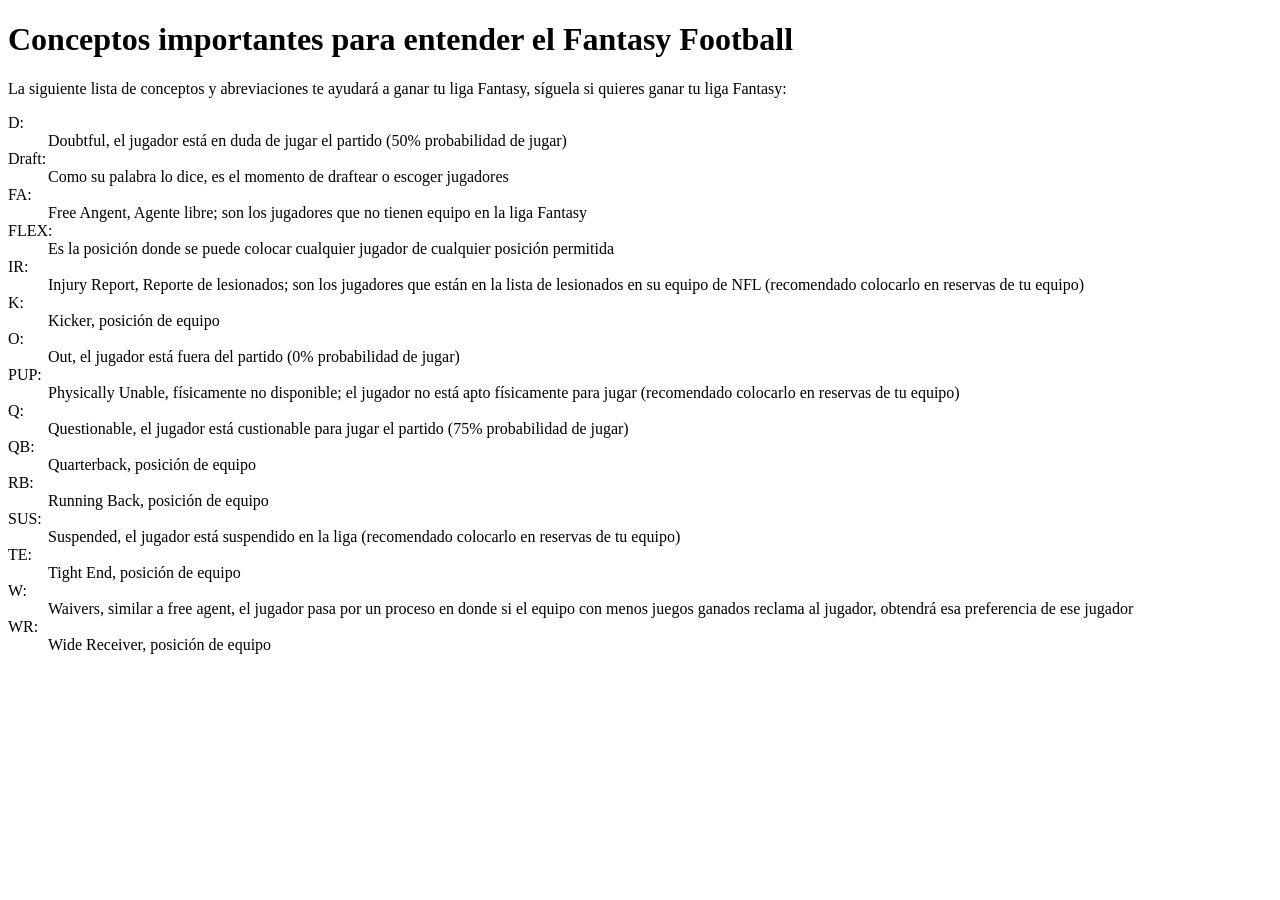
==== conceptos.html @ a5495306 "Conceptos Avance" ====
<!DOCTYPE html>
<html lang="en">
<head>
    <meta charset="UTF-8">
    <meta name="viewport" content="width=device-width, initial-scale=1.0">
    <title>Document</title>
</head>
<h1>Conceptos importantes para entender el Fantasy Football</h1>
<body>
    <p>La siguiente lista de conceptos y abreviaciones te ayudará a ganar tu liga Fantasy, síguela si quieres ganar tu liga Fantasy:</p>
    <dl>
        <dt>D:</dt>
            <dd>Doubtful, el jugador está en duda de jugar el partido (50% probabilidad de jugar)</dd>
        <dt>Draft:</dt>
            <dd>Como su palabra lo dice, es el momento de draftear o escoger jugadores</dd>
        <dt>FA:</dt>
            <dd>Free Angent, Agente libre; son los jugadores que no tienen equipo en la liga Fantasy</dd>
        <dt>FLEX:</dt>
            <dd>Es la posición donde se puede colocar cualquier jugador de cualquier posición permitida</dd>
        <dt>IR:</dt>
            <dd>Injury Report, Reporte de lesionados; son los jugadores que están en la lista de lesionados en su equipo de NFL (recomendado colocarlo en reservas de tu equipo)</dd>
        <dt>K:</dt>
            <dd>Kicker, posición de equipo</dd>
        <dt>O:</dt>
            <dd>Out, el jugador está fuera del partido (0% probabilidad de jugar)</dd>
        <dt>PUP:</dt>
            <dd>Physically Unable, físicamente no disponible; el jugador no está apto físicamente para jugar (recomendado colocarlo en reservas de tu equipo)</dd>
        <dt>Q:</dt>
            <dd>Questionable, el jugador está custionable para jugar el partido (75% probabilidad de jugar)</dd>
        <dt>QB:</dt>
            <dd>Quarterback, posición de equipo</dd>
        <dt>RB:</dt>
            <dd>Running Back, posición de equipo</dd>
        <dt>SUS:</dt>
            <dd>Suspended, el jugador está suspendido en la liga (recomendado colocarlo en reservas de tu equipo)</dd>
        <dt>TE:</dt>
            <dd>Tight End, posición de equipo</dd>
        <dt>W:</dt>
            <dd>Waivers, similar a free agent, el jugador pasa por un proceso en donde si el equipo con menos juegos ganados reclama al jugador, obtendrá esa preferencia de ese jugador </dd>
        <dt>WR:</dt>
        <dd>Wide Receiver, posición de equipo</dd>
    </dl>
    
</body>
</html>
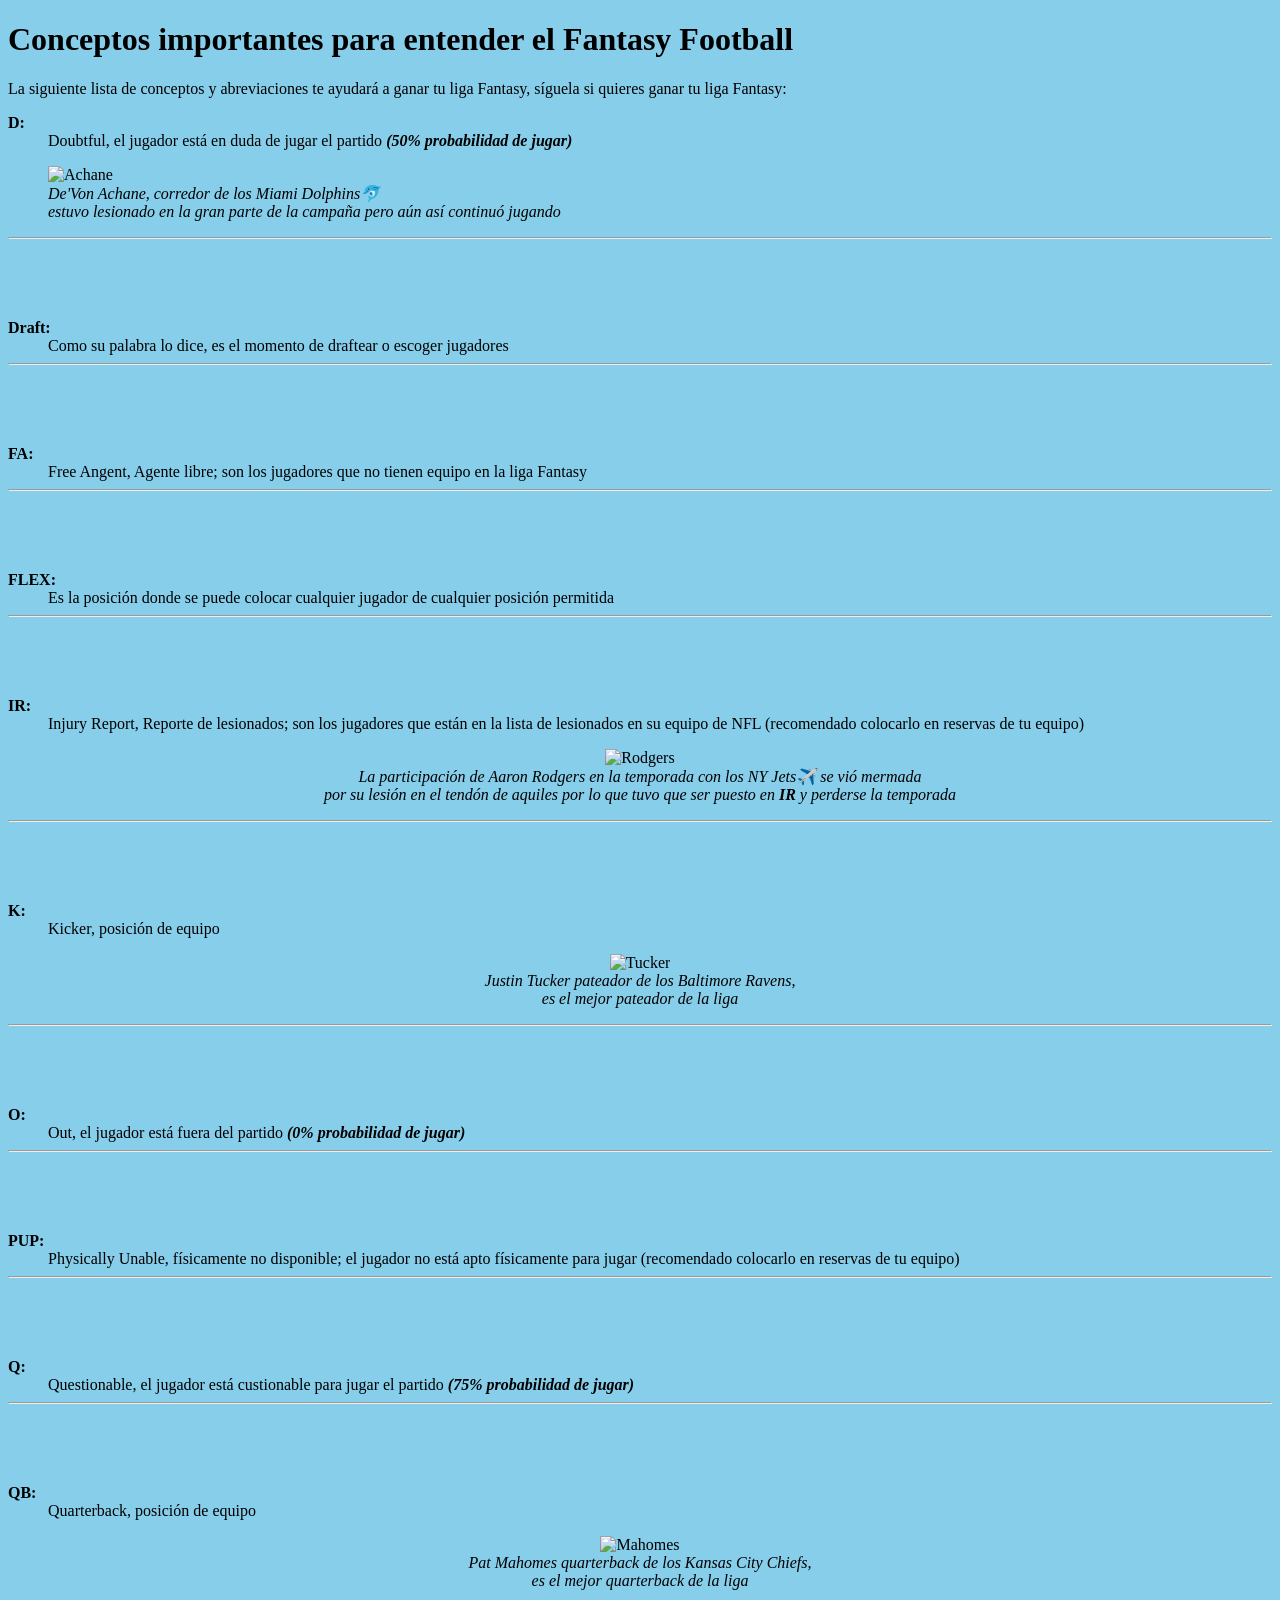
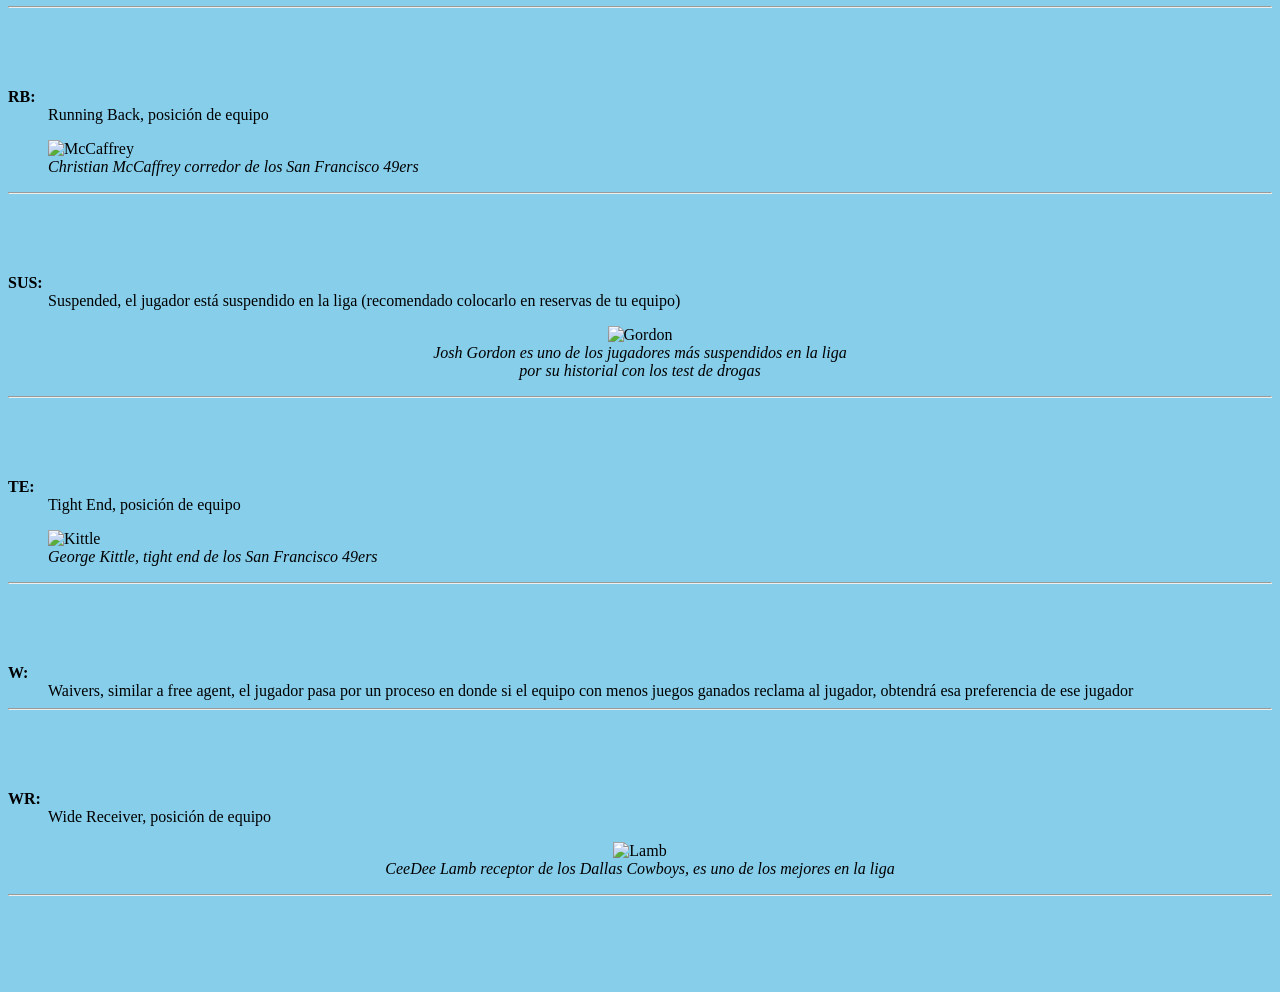
==== commit dd825f09: "Conceptos completos" ====
--- a/conceptos.html
+++ b/conceptos.html
@@ -3,42 +3,149 @@
 <head>
     <meta charset="UTF-8">
     <meta name="viewport" content="width=device-width, initial-scale=1.0">
-    <title>Document</title>
+    <title>Configuracion</title>
 </head>
 <h1>Conceptos importantes para entender el Fantasy Football</h1>
-<body>
+<body style="background-color: skyblue;">
     <p>La siguiente lista de conceptos y abreviaciones te ayudará a ganar tu liga Fantasy, síguela si quieres ganar tu liga Fantasy:</p>
     <dl>
-        <dt>D:</dt>
-            <dd>Doubtful, el jugador está en duda de jugar el partido (50% probabilidad de jugar)</dd>
-        <dt>Draft:</dt>
+        <dt><b>D:</b></dt>
+            <dd>Doubtful, el jugador está en duda de jugar el partido <b><em>(50% probabilidad de jugar)</em></b></dd>
+            <figure style="text-align: left;">
+                <img src="https://dims.apnews.com/dims4/default/673e6ec/2147483647/strip/true/crop/4427x2951+0+0/resize/599x399!/quality/90/?url=https%3A%2F%2Fassets.apnews.com%2Fbe%2F76%2F0a874377a03d2bc263964ac47e6a%2F12e3171343ad491ba4195bb27e08415e" alt="Achane" width="150px">
+                <figcaption><i>De'Von Achane, corredor de los Miami Dolphins🐬 <br>estuvo lesionado en la gran parte de la campaña pero aún así continuó jugando</i></figcaption>
+            </figure>
+            <hr>
+        <br>
+        <br>
+        <br>
+        <br>
+        <dt><b>Draft:</b></dt>
             <dd>Como su palabra lo dice, es el momento de draftear o escoger jugadores</dd>
-        <dt>FA:</dt>
+            <hr>
+            <br>
+            <br>
+            <br>
+            <br>
+        <dt><b>FA:</b></dt>
             <dd>Free Angent, Agente libre; son los jugadores que no tienen equipo en la liga Fantasy</dd>
-        <dt>FLEX:</dt>
+            <hr>
+            <br>
+            <br>
+            <br>
+            <br>
+        <dt><b>FLEX:</b></dt>
             <dd>Es la posición donde se puede colocar cualquier jugador de cualquier posición permitida</dd>
-        <dt>IR:</dt>
+            <hr>
+            <br>
+            <br>
+            <br>
+            <br>
+        <dt><b>IR:</b></dt>
             <dd>Injury Report, Reporte de lesionados; son los jugadores que están en la lista de lesionados en su equipo de NFL (recomendado colocarlo en reservas de tu equipo)</dd>
-        <dt>K:</dt>
+            <figure style="text-align: center;">
+                <img src="https://nypost.com/wp-content/uploads/sites/2/2023/11/rodgers-2.jpg?quality=75&strip=all&w=744" alt="Rodgers" width="150px">
+                <figcaption><i>La participación de Aaron Rodgers en la temporada con los NY Jets✈️ se vió mermada <br>por su lesión en el tendón de aquiles por lo que tuvo que ser puesto en <b>IR</b> y perderse la temporada</i></figcaption>
+            </figure>
+            <hr>
+        <br>
+        <br>
+        <br>
+        <br>
+        <dt><b>K:</b></dt>
             <dd>Kicker, posición de equipo</dd>
-        <dt>O:</dt>
-            <dd>Out, el jugador está fuera del partido (0% probabilidad de jugar)</dd>
-        <dt>PUP:</dt>
+            <figure style="text-align: center;">
+                <img src="https://www.si.com/.image/ar_1:1%2Cc_fill%2Ccs_srgb%2Cfl_progressive%2Cq_auto:good%2Cw_1200/MjAxMDM2MDQ3OTMxNDE4Mjc0/justin-tucker.jpg" alt="Tucker" width="150px">
+                <figcaption><i>Justin Tucker pateador de los Baltimore Ravens, <br>es el mejor pateador de la liga</i></figcaption>
+            </figure>
+            <hr>
+        <br>
+        <br>
+        <br>
+        <br>
+        <dt><b>O:</b></dt>
+            <dd>Out, el jugador está fuera del partido <b><em>(0% probabilidad de jugar)</em></b></dd>
+            <hr>
+            <br>
+            <br>
+            <br>
+            <br>
+        <dt><b>PUP:</b></dt>
             <dd>Physically Unable, físicamente no disponible; el jugador no está apto físicamente para jugar (recomendado colocarlo en reservas de tu equipo)</dd>
-        <dt>Q:</dt>
-            <dd>Questionable, el jugador está custionable para jugar el partido (75% probabilidad de jugar)</dd>
-        <dt>QB:</dt>
+            <hr>
+            <br>
+            <br>
+            <br>
+            <br>
+        <dt><b>Q:</b></dt>
+            <dd>Questionable, el jugador está custionable para jugar el partido <b><em>(75% probabilidad de jugar)</em></b></dd>
+            <hr>
+            <br>
+            <br>
+            <br>
+            <br>
+        <dt><b>QB:</b></dt>
             <dd>Quarterback, posición de equipo</dd>
-        <dt>RB:</dt>
+            <figure style="text-align: center;">
+                <img src="https://bunny-wp-pullzone-g9i8egt6qc.b-cdn.net/wp-content/uploads/2023/09/PATRICK-MAHOMES.webp" alt="Mahomes" width="150px">
+                <figcaption><i>Pat Mahomes quarterback de los Kansas City Chiefs, <br>es el mejor quarterback de la liga</i></figcaption>
+            </figure>
+            <hr>
+        <br>
+        <br>
+        <br>
+        <br>
+        <dt><b>RB:</b></dt>
             <dd>Running Back, posición de equipo</dd>
-        <dt>SUS:</dt>
+            <figure style="text-align: left;">
+                <img src="https://images.daznservices.com/di/library/DAZN_News/47/fa/christian-mccaffrey-49ersjan2023_1kwffzxv5vjtv1w6ni9fj4zlqu.jpg?t=-1423248294" alt="McCaffrey" width="150px">
+                <figcaption><i>Christian McCaffrey corredor de los San Francisco 49ers</i></figcaption>
+            </figure>
+            <hr>
+        <br>
+        <br>
+        <br>
+        <br>
+        <dt><b>SUS:</b></dt>
             <dd>Suspended, el jugador está suspendido en la liga (recomendado colocarlo en reservas de tu equipo)</dd>
-        <dt>TE:</dt>
+            <figure style="text-align: center;">
+                <img src="https://dailysnark.com/wp-content/uploads/2018/09/thumb-110-scaled.jpg" alt="Gordon" width="150px">
+                <figcaption><i>Josh Gordon es uno de los jugadores más suspendidos en la liga <br>por su historial con los test de drogas</i></figcaption>
+            </figure>
+            <hr>
+        <br>
+        <br>
+        <br>
+        <br>
+        <dt><b>TE:</b></dt>
             <dd>Tight End, posición de equipo</dd>
-        <dt>W:</dt>
+            <figure style="text-align: left;">
+                <img src="https://www.si.com/.image/ar_1:1%2Cc_fill%2Ccs_srgb%2Cfl_progressive%2Cq_auto:good%2Cw_1200/MTc2MTIzMzA5NDQyNzM4MDU1/george-kittle-shades-of.jpg" alt="Kittle" width="150px">
+                <figcaption><i>George Kittle, tight end de los San Francisco 49ers</i></figcaption>
+            </figure>
+            <hr>
+        <br>
+        <br>
+        <br>
+        <br>
+        <dt><b>W:</b></dt>
             <dd>Waivers, similar a free agent, el jugador pasa por un proceso en donde si el equipo con menos juegos ganados reclama al jugador, obtendrá esa preferencia de ese jugador </dd>
-        <dt>WR:</dt>
+            <hr>
+            <br>
+            <br>
+            <br>
+            <br>
+        <dt><b>WR:</b></dt>
         <dd>Wide Receiver, posición de equipo</dd>
+        <figure style="text-align: center;">
+            <img src="https://heavy.com/wp-content/uploads/2024/08/a_a27d64-e1724004551320.jpg?quality=65&strip=all&w=780" alt="Lamb" width="150px">
+            <figcaption><i>CeeDee Lamb receptor de los Dallas Cowboys, es uno de los mejores en la liga</i></figcaption>
+        </figure>
+        <hr>
+        <br>
+        <br>
+        <br>
+        <br>   
     </dl>
     
 </body>
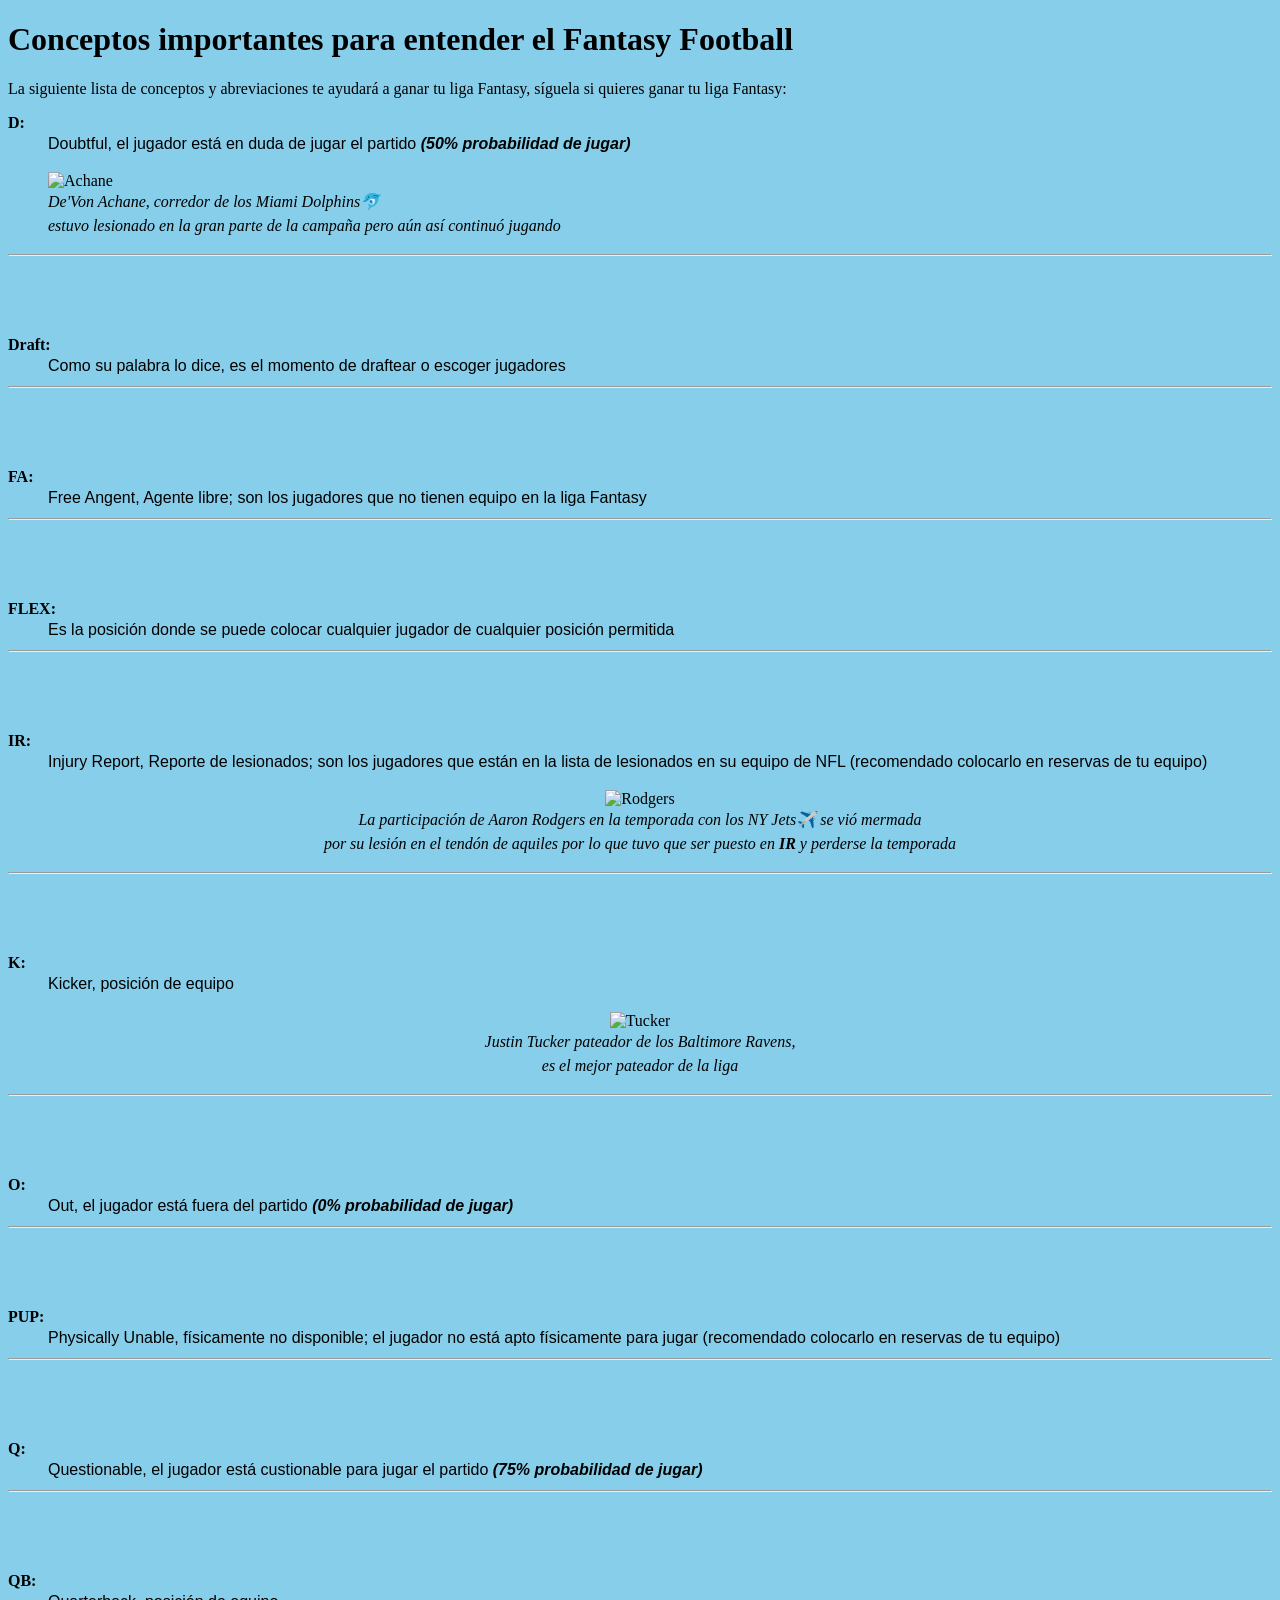
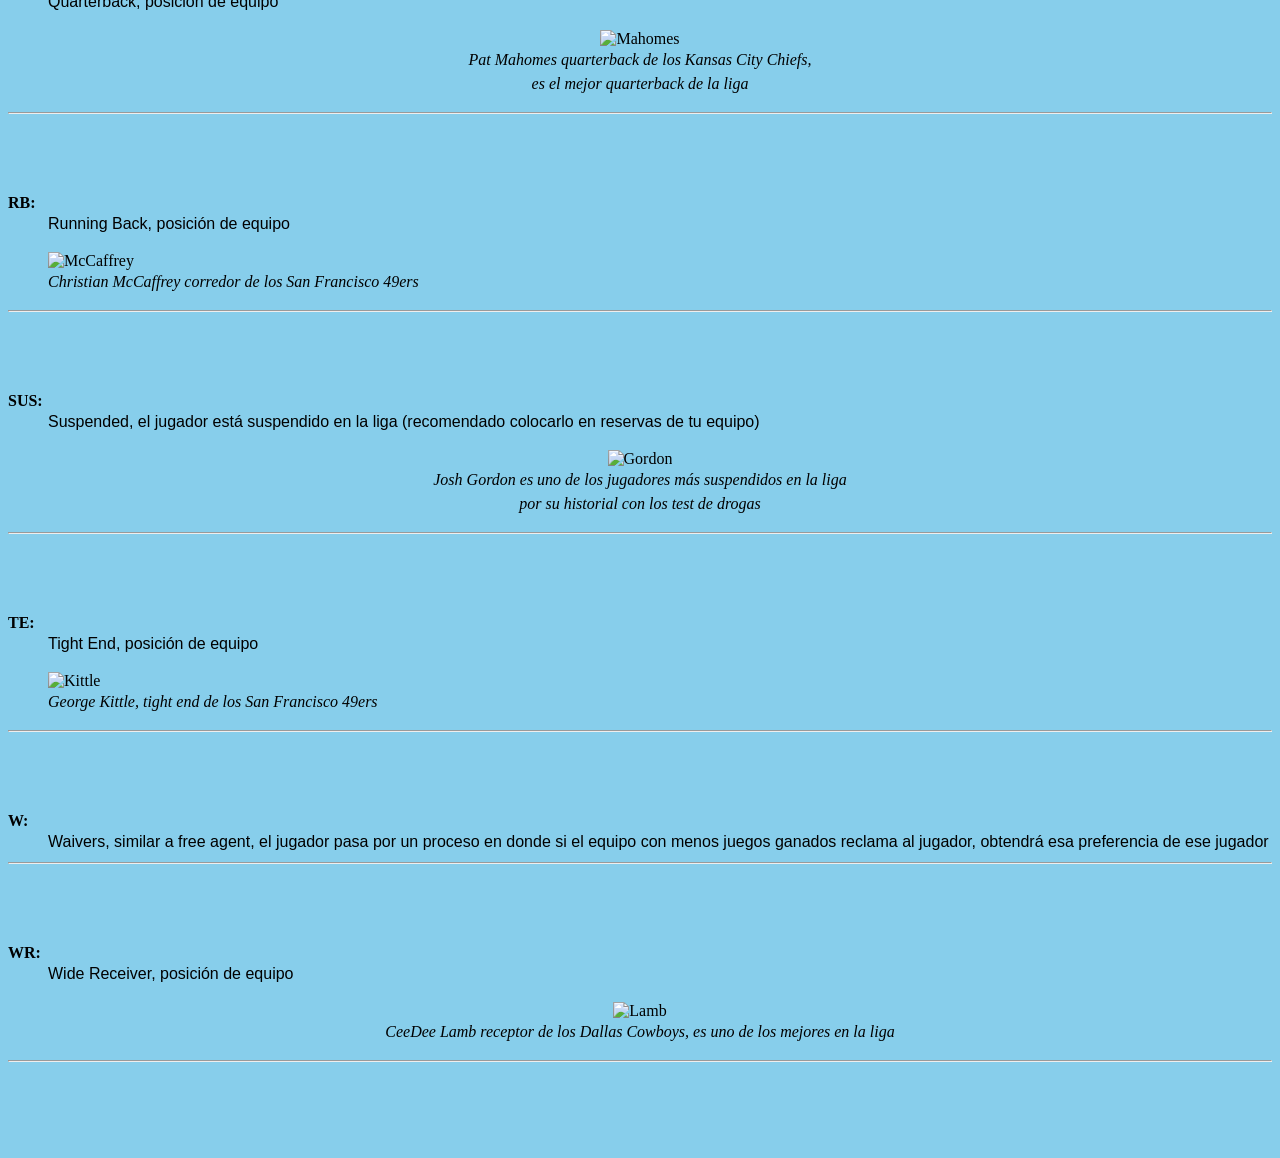
==== commit 9e3b4f51: "Conceptos final" ====
--- a/conceptos.html
+++ b/conceptos.html
@@ -3,7 +3,23 @@
 <head>
     <meta charset="UTF-8">
     <meta name="viewport" content="width=device-width, initial-scale=1.0">
-    <title>Configuracion</title>
+    <title>Conceptos</title>
+    <style>
+        dt{
+            color: black;
+            font-family: 'Lobster', cursive;
+        }
+        dd{
+            color: black;
+            font-family: Arial, Helvetica, sans-serif;
+            line-height: 1.5;
+        }
+        figcaption{
+            color: black;
+            font-family: Georgia, 'Times New Roman', Times, serif;
+            line-height: 1.5;
+        }
+    </style>
 </head>
 <h1>Conceptos importantes para entender el Fantasy Football</h1>
 <body style="background-color: skyblue;">
